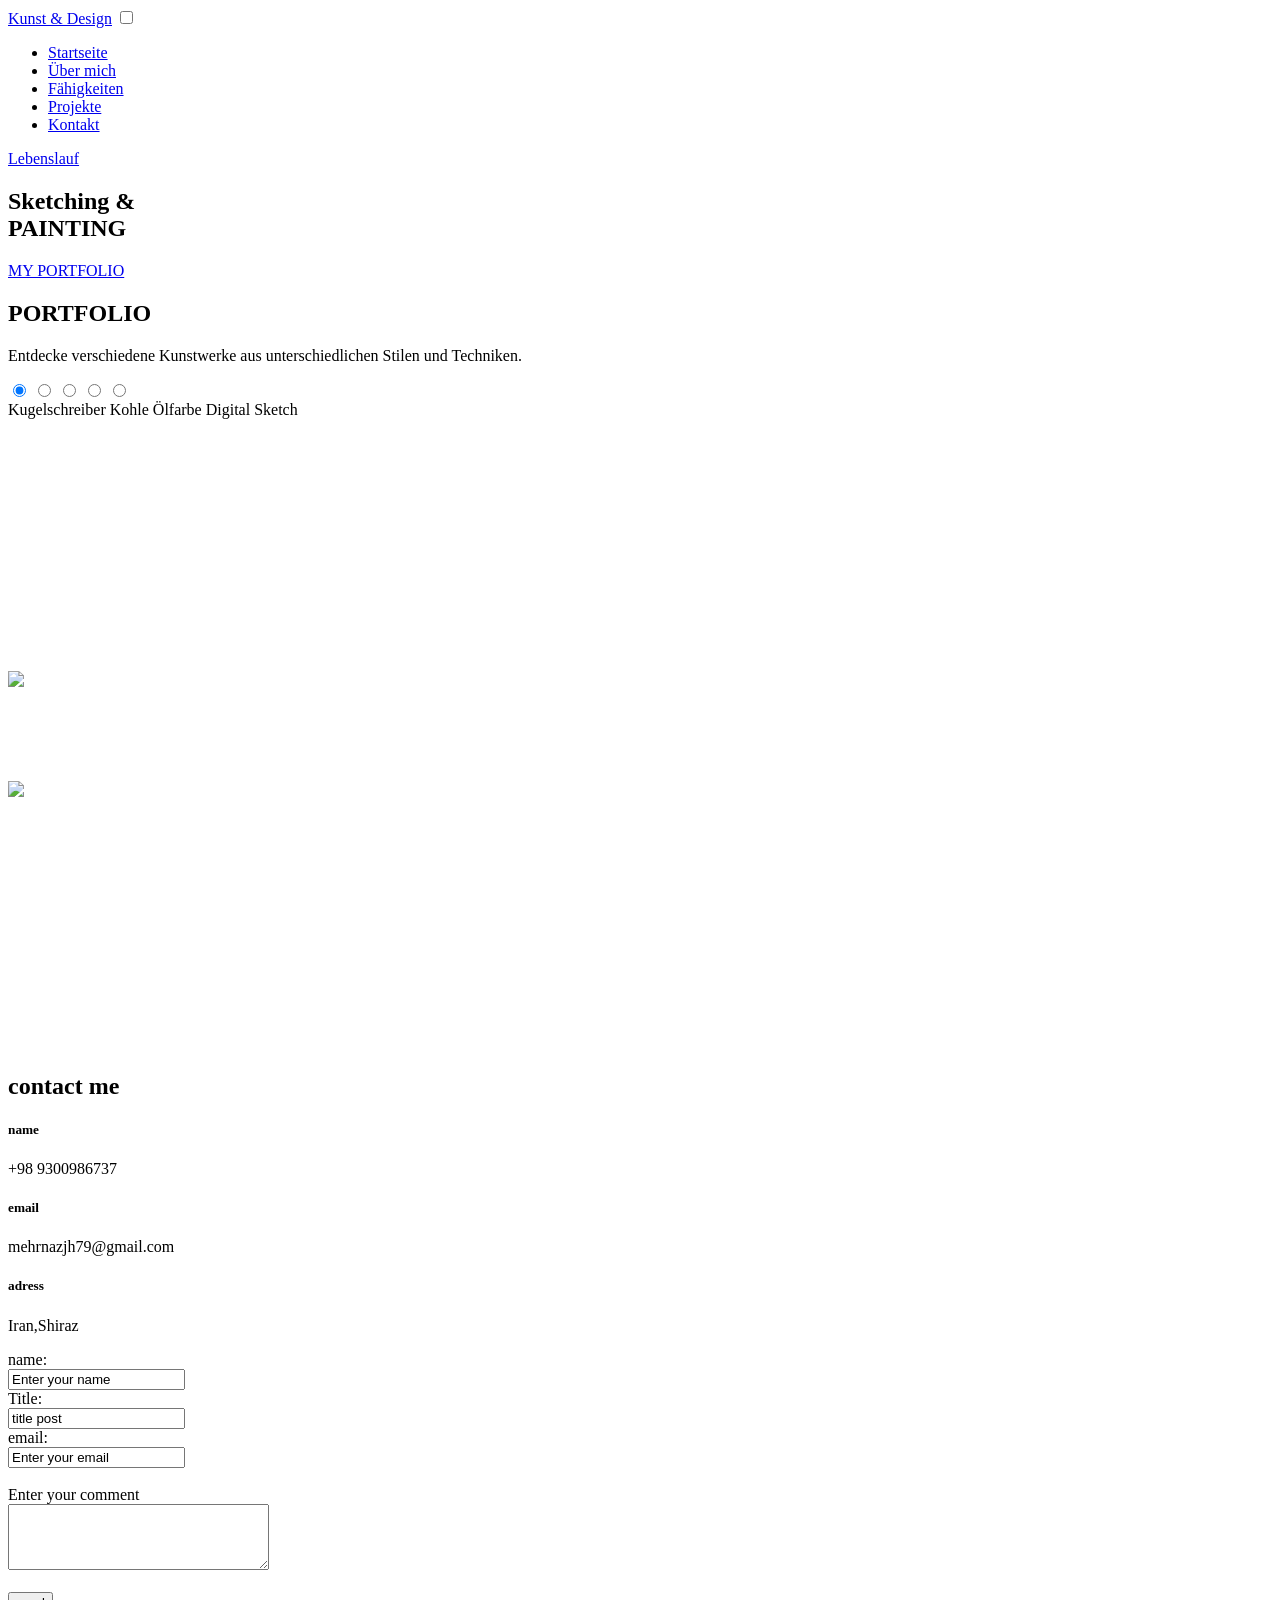
==== design.html @ 7da5c9cf "Add files via upload" ====
<!DOCTYPE html>
<html lang="en">
<head>
    <meta charset="UTF-8">
    <link rel="stylesheet" href="./css/design.css">
    <link rel="stylesheet" href="./css/style.css">
    <meta name="viewport" content="width=device-width, initial-scale=1.0">
    <title>Ul/UX</title>
</head>
<body>
    <header class="header">
        
        <div class="container">
            <nav class="navbar">
               <a href="design.html" class="logo">Kunst & Design</a>
               <input type="checkbox" id="menu-toggle" class="menu-checkbox">
                <label for="menu-toggle" class="menu-label">
                    <span class="bar"></span>
                    <span class="bar"></span>
                    <span class="bar"></span>
                </label>

               <ul class="nav-links" id="navlinks">
<li><a href="index.html#start">Startseite</a></li>
<li><a href="index.html#about">Über mich</a></li>
<li><a href="index.html#skills">Fähigkeiten</a></li>
<li><a href="index.html#projects">Projekte</a></li>
<li><a href="index.html#contact">Kontakt</a></li>
</ul>

                <a href="#Lebenslauf" class="btn">Lebenslauf</a>
            </nav>
        </div>
        
    </header>
<section class="hero-art">
        <div class="container hero-art-content">
            
            <div class="hero-image">
            </div>
            <div class="hero-text">
                <h1>Sketching &<br>PAINTING</h1>
                <a href="#portfolio-section" class="btn-portfolio">MY PORTFOLIO</a>
            </div>
        </div>
    </section>
<!-- دکمه -->

       <div class="art-portfolio" id="portfolio-section"">
        <div class="portfolio-header">
    <h2>PORTFOLIO</h2>
    <p>Entdecke verschiedene Kunstwerke aus unterschiedlichen Stilen und Techniken.</p>
  </div>
  <!-- فیلترها -->
  <input type="radio" name="art-filter" id="filter-ballpoint" checked>
  <input type="radio" name="art-filter" id="filter-kohle">
  <input type="radio" name="art-filter" id="filter-oil">
  <input type="radio" name="art-filter" id="filter-digital">
  <input type="radio" name="art-filter" id="filter-sketch">

  <div class="filter-btns">
    <label for="filter-ballpoint">Kugelschreiber</label>
    <label for="filter-kohle">Kohle</label>
    <label for="filter-oil">Ölfarbe</label>
    <label for="filter-digital">Digital</label>
    <label for="filter-sketch">Sketch</label>
  </div>

  <!-- گالری -->
  <div class="gallery-grid">
 
    <!-- خودکار - 6 عکس -->
    <div class="art-item ballpoint"><img src="./css/img2/wet.JPG" alt=""></div>
    <div class="art-item ballpoint"><img src="./css/img2/eye.jpg" alt=""></div>
    <div class="art-item ballpoint"><img src="./css/img2/cat.JPG" alt=""></div>
    <div class="art-item ballpoint"><img src="./css/img2/oldwoman.jpg" alt=""></div>
    <div class="art-item ballpoint"><img src="./css/img2/flower.jpg" alt=""></div>
    <div class="art-item ballpoint"><img src="./css/img2/boy.JPG" alt=""></div>

    <!-- سیاه قلم - 6 عکس -->
    <div class="art-item kohle"><img src="./css/img2/arad.jpg" alt=""></div>
    <div class="art-item kohle"><img src="./css/img2/KOLI.jpg" alt=""></div>
    <div class="art-item kohle"><img src="./css/img2/JIN.jpg" alt=""></div>
    <div class="art-item kohle"><img src="./css/img2/SHAHRAD.JPG" alt=""></div>
    <div class="art-item kohle"><img src="img/art11.jpg" alt=""></div>
    <div class="art-item kohle"><img src="img/art12.jpg" alt=""></div>

    <!-- رنگ روغن - 6 عکس -->
    <div class="art-item oil"><img src="./css/img2/hors.jpg" alt=""></div>
    <div class="art-item oil"><img src="./css/img2/fall.jpg" alt=""></div>
    <div class="art-item oil"><img src="./css/img2/tabo.JPG"></div>
    <div class="art-item oil"><img src="./css/img2/1719063646986.jpg" alt=""></div>
    <div class="art-item oil"><img src="./css/img2/IMG_20251206_053226.jpg" alt=""></div>
    <div class="art-item oil"><img src="./css/img2/IMG_20260306_171655.jpg" alt=""></div>
    <div class="art-item oil"><img src="./css/img2/monkey.jpg" alt=""></div>
    <div class="art-item oil"><img src="./css/img2/IMG_6278.JPG" alt=""></div>
    <div class="art-item oil"><img src="./css/img2/takmil.jpg"></div>

    <!-- دیجیتال - 7 عکس -->
    <div class="art-item digital"><img src="img/art19.jpg" alt=""></div>
    <div class="art-item digital"><img src="img/art20.jpg" alt=""></div>
    <div class="art-item digital"><img src="img/art21.jpg" alt=""></div>
    <div class="art-item digital"><img src="img/art22.jpg" alt=""></div>
    <div class="art-item digital"><img src="img/art23.jpg" alt=""></div>
    <div class="art-item digital"><img src="img/art24.jpg" alt=""></div>
    <div class="art-item digital"><img src="img/art25.jpg" alt=""></div>

    <!-- اسکچ - 5 عکس -->
    <div class="art-item sketch"><img src="./css/img2/S1.JPEG" alt=""></div>
    <div class="art-item sketch"><img src="./css/img2/S2.JPEG" alt=""></div>
    <div class="art-item sketch"><img src="./css/img2/S3.JPEG" alt=""></div>
    <div class="art-item sketch"><img src="./css/img2/S4.jpg" alt=""></div>
    <div class="art-item sketch"><img src="./css/img2/S5.JPEG" alt=""></div>
    <div class="art-item sketch"><img src="./css/img2/S6.JPEG" alt=""></div>
    <div class="art-item sketch"><img src="./css/img2/S7.JPEG" alt=""></div>

  </div>
</div>


    <footer class="contact" id="contact">
        <div class="container">
            <h2 class="titls">contact<span class="highlight"> me</span></h2>
        <div class="footer-melden">

          <div class="info">
            <div class="footer">
               <h5 class="name"><span class="highlight">name</span></h5>
               <p class="number">+98 9300986737 </p>
            </div>

            <div class="footer">
               <h5 class="name"><span class="highlight">email</span></h5>
               <p class="number">mehrnazjh79@gmail.com </p>
            </div>

            <div class="footer">
                <h5 class="name"><span class="highlight">adress</span></h5>
                <p class="number">Iran,Shiraz </p>
            </div>
        </div>

        <div class="footer-form">
            <label for="name">name:</label><br>
            <input class="stat-item" type="text" name="name" value="Enter your name">
            <br>

            <label for="title">Title:</label><br>
            <input class="stat-item" type="text" name="title" value="title post"><br>

            <label for="email">email:</label><br>
            <input class="stat-item" class="stat-item" type="text" name="email" value="Enter your email">
            <br><br>
            
            <label for="text">Enter your comment</label><br>
            <textarea name="BLOG" id="" cols="30" rows="4"></textarea><br><br>
            <button type="submit" value="send" class='send btn'>send</button>
        
        </div>
      </div>
        
    </footer>

</body>
</html>
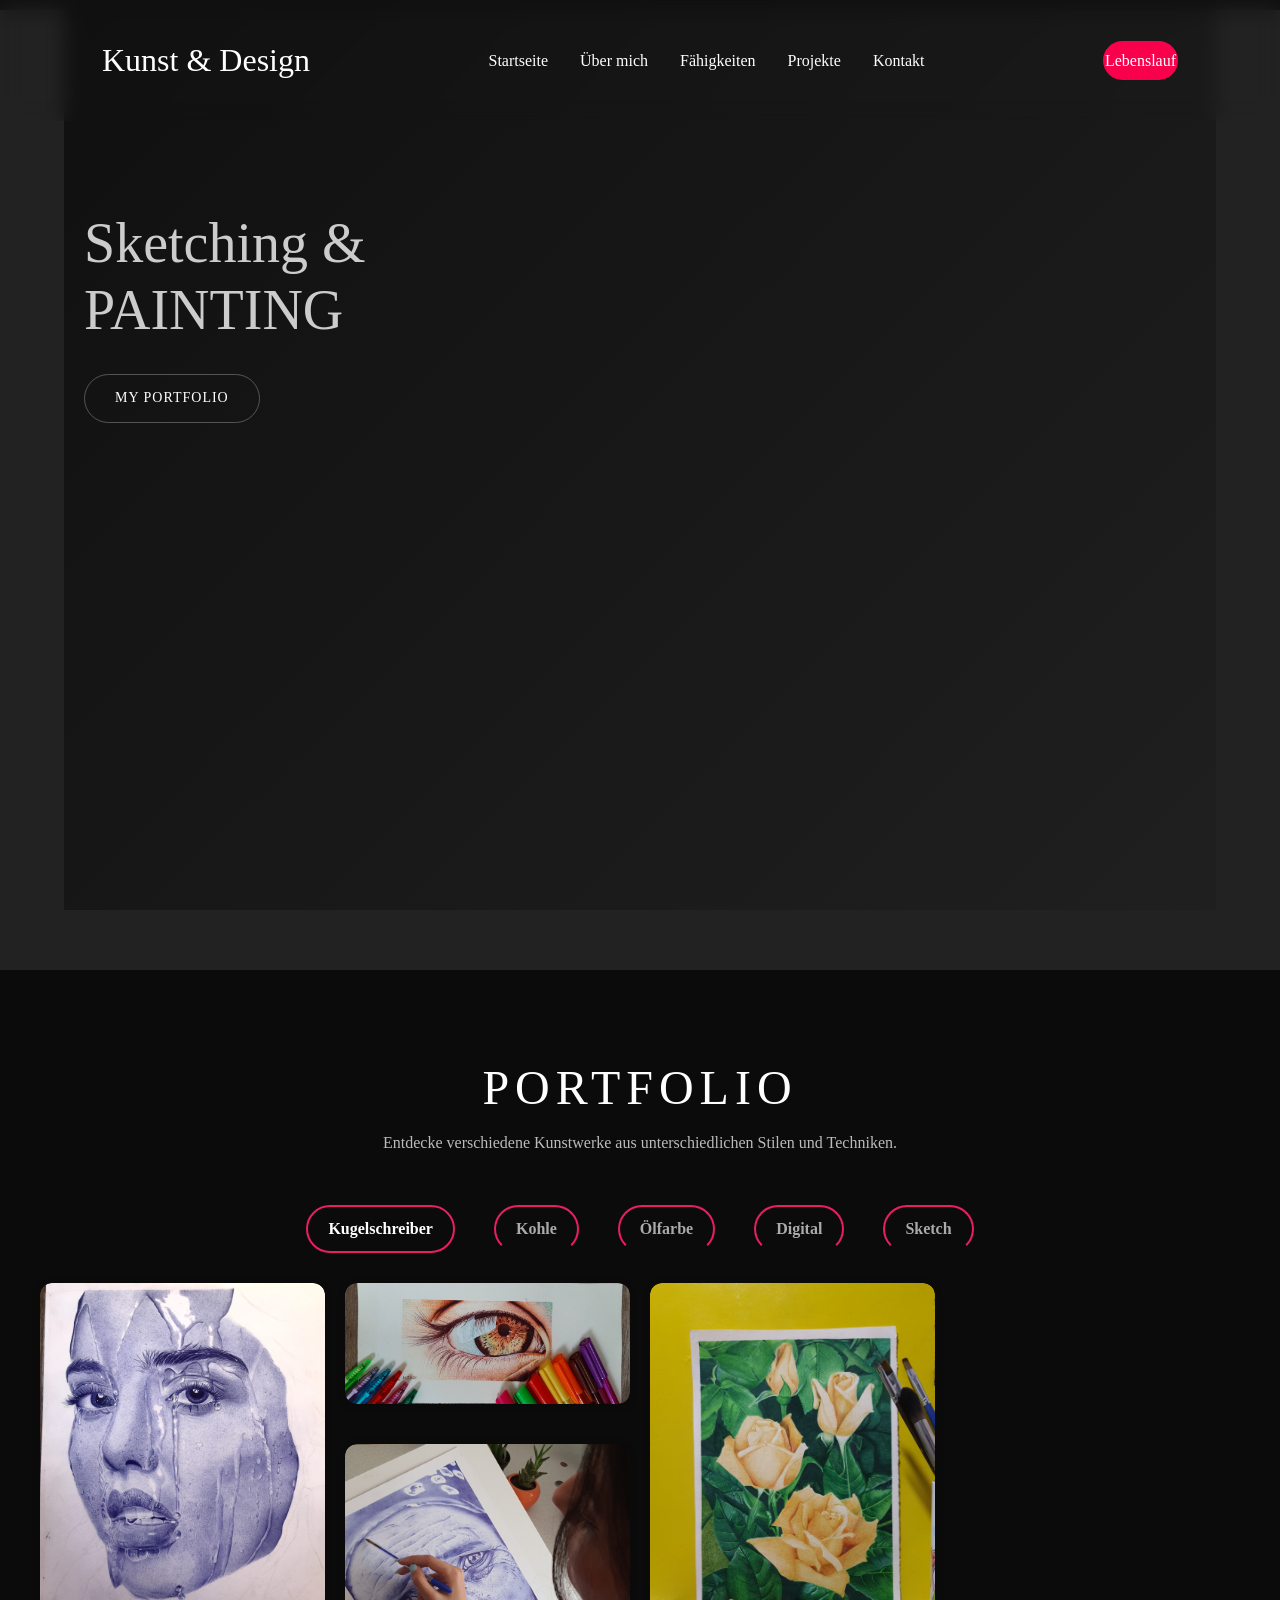
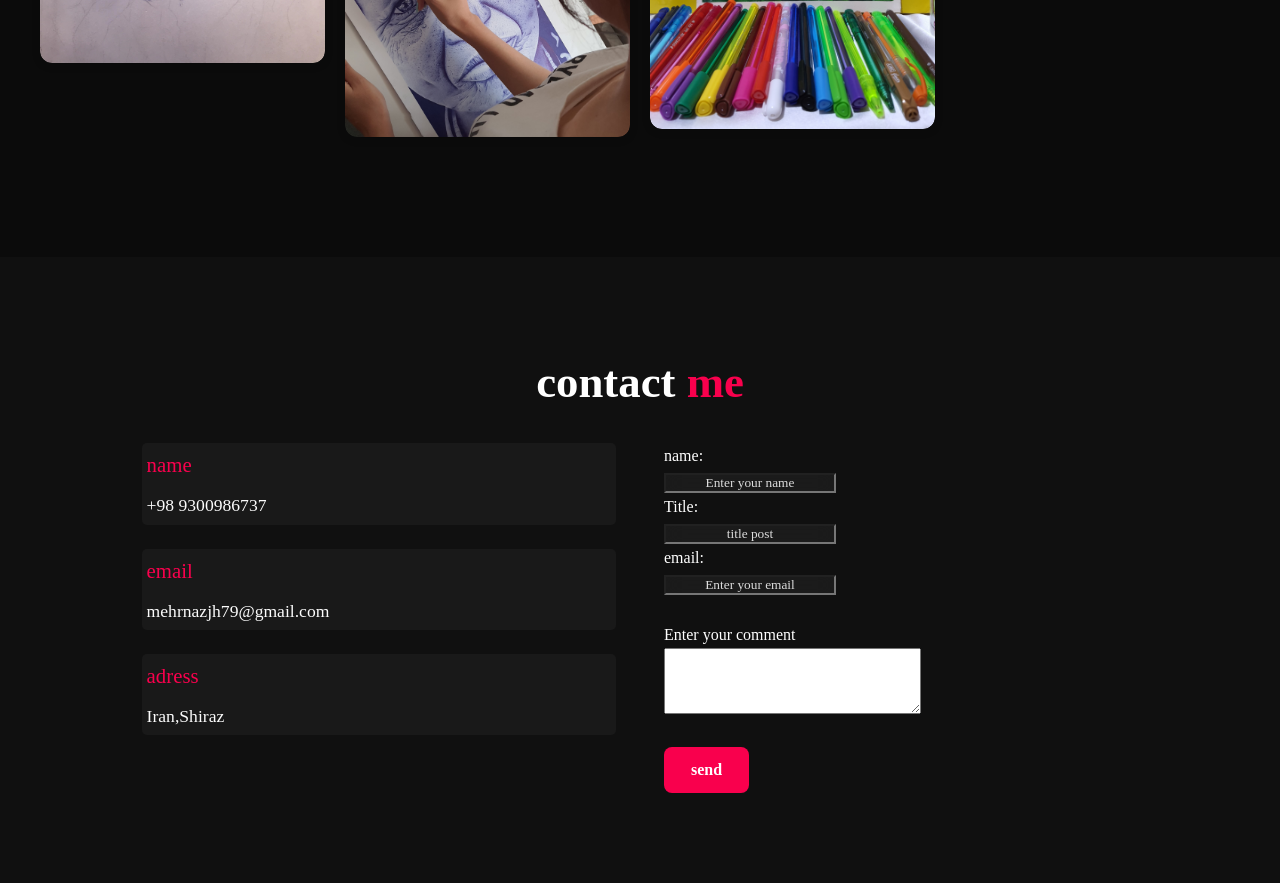
==== commit 7f5a6025: "Add files via upload" ====
--- a/design.html
+++ b/design.html
@@ -70,31 +70,31 @@
   <div class="gallery-grid">
  
     <!-- خودکار - 6 عکس -->
-    <div class="art-item ballpoint"><img src="./css/img2/wet.JPG" alt=""></div>
-    <div class="art-item ballpoint"><img src="./css/img2/eye.jpg" alt=""></div>
-    <div class="art-item ballpoint"><img src="./css/img2/cat.JPG" alt=""></div>
-    <div class="art-item ballpoint"><img src="./css/img2/oldwoman.jpg" alt=""></div>
-    <div class="art-item ballpoint"><img src="./css/img2/flower.jpg" alt=""></div>
-    <div class="art-item ballpoint"><img src="./css/img2/boy.JPG" alt=""></div>
+    <div class="art-item ballpoint"><img src="./img2/wet.JPG" alt=""></div>
+    <div class="art-item ballpoint"><img src="./img2/eye.jpg" alt=""></div>
+    <div class="art-item ballpoint"><img src="./img2/cat.JPG" alt=""></div>
+    <div class="art-item ballpoint"><img src="./img2/oldwoman.jpg" alt=""></div>
+    <div class="art-item ballpoint"><img src="./img2/flower.jpg" alt=""></div>
+    <div class="art-item ballpoint"><img src="./img2/boy.JPG" alt=""></div>
 
     <!-- سیاه قلم - 6 عکس -->
-    <div class="art-item kohle"><img src="./css/img2/arad.jpg" alt=""></div>
-    <div class="art-item kohle"><img src="./css/img2/KOLI.jpg" alt=""></div>
-    <div class="art-item kohle"><img src="./css/img2/JIN.jpg" alt=""></div>
-    <div class="art-item kohle"><img src="./css/img2/SHAHRAD.JPG" alt=""></div>
-    <div class="art-item kohle"><img src="img/art11.jpg" alt=""></div>
-    <div class="art-item kohle"><img src="img/art12.jpg" alt=""></div>
+    <div class="art-item kohle"><img src="./img2/arad.jpg" alt=""></div>
+    <div class="art-item kohle"><img src="./img2/KOLI.jpg" alt=""></div>
+    <div class="art-item kohle"><img src="./img2/JIN.jpg" alt=""></div>
+    <div class="art-item kohle"><img src="./img2/SHAHRAD.JPG" alt=""></div>
+    <!-- <div class="art-item kohle"><img src="img/art11.jpg" alt=""></div> -->
+    <!-- <div class="art-item kohle"><img src="img/art12.jpg" alt=""></div> -->
 
     <!-- رنگ روغن - 6 عکس -->
-    <div class="art-item oil"><img src="./css/img2/hors.jpg" alt=""></div>
-    <div class="art-item oil"><img src="./css/img2/fall.jpg" alt=""></div>
-    <div class="art-item oil"><img src="./css/img2/tabo.JPG"></div>
-    <div class="art-item oil"><img src="./css/img2/1719063646986.jpg" alt=""></div>
-    <div class="art-item oil"><img src="./css/img2/IMG_20251206_053226.jpg" alt=""></div>
-    <div class="art-item oil"><img src="./css/img2/IMG_20260306_171655.jpg" alt=""></div>
-    <div class="art-item oil"><img src="./css/img2/monkey.jpg" alt=""></div>
-    <div class="art-item oil"><img src="./css/img2/IMG_6278.JPG" alt=""></div>
-    <div class="art-item oil"><img src="./css/img2/takmil.jpg"></div>
+    <div class="art-item oil"><img src="./img2/hors.jpg" alt=""></div>
+    <div class="art-item oil"><img src="./img2/fall.jpg" alt=""></div>
+    <div class="art-item oil"><img src="./img2/tabo.JPG"></div>
+    <div class="art-item oil"><img src="./img2/1719063646986.jpg" alt=""></div>
+    <div class="art-item oil"><img src="./img2/IMG_20251206_053226.jpg" alt=""></div>
+    <div class="art-item oil"><img src="./img2/IMG_20260306_171655.jpg" alt=""></div>
+    <div class="art-item oil"><img src="./img2/monkey.jpg" alt=""></div>
+    <div class="art-item oil"><img src="./img2/IMG_6278.JPG" alt=""></div>
+    <div class="art-item oil"><img src="./img2/takmil.jpg"></div>
 
     <!-- دیجیتال - 7 عکس -->
     <div class="art-item digital"><img src="img/art19.jpg" alt=""></div>
@@ -106,13 +106,13 @@
     <div class="art-item digital"><img src="img/art25.jpg" alt=""></div>
 
     <!-- اسکچ - 5 عکس -->
-    <div class="art-item sketch"><img src="./css/img2/S1.JPEG" alt=""></div>
-    <div class="art-item sketch"><img src="./css/img2/S2.JPEG" alt=""></div>
-    <div class="art-item sketch"><img src="./css/img2/S3.JPEG" alt=""></div>
-    <div class="art-item sketch"><img src="./css/img2/S4.jpg" alt=""></div>
-    <div class="art-item sketch"><img src="./css/img2/S5.JPEG" alt=""></div>
-    <div class="art-item sketch"><img src="./css/img2/S6.JPEG" alt=""></div>
-    <div class="art-item sketch"><img src="./css/img2/S7.JPEG" alt=""></div>
+    <div class="art-item sketch"><img src="./img2/S1.JPEG" alt=""></div>
+    <div class="art-item sketch"><img src="./img2/S2.JPEG" alt=""></div>
+    <div class="art-item sketch"><img src="./img2/S3.JPEG" alt=""></div>
+    <div class="art-item sketch"><img src="./img2/S4.jpg" alt=""></div>
+    <div class="art-item sketch"><img src="./img2/S5.JPEG" alt=""></div>
+    <div class="art-item sketch"><img src="./img2/S6.JPEG" alt=""></div>
+    <div class="art-item sketch"><img src="./img2/S7.JPEG" alt=""></div>
 
   </div>
 </div>
--- a/css/design.css
+++ b/css/design.css
@@ -0,0 +1,251 @@
+/* .coming-soon {
+    text-align: center;
+    padding: 200px 20px;
+    margin-bottom: -200px;
+    
+}
+
+.coming-soon h1 {
+    font-size: 2.4rem;
+    margin-bottom: 20px;
+}
+
+.coming-soon p {
+    font-size: 1.2rem;
+    color: #555;
+    
+} */
+
+
+/* تنظیمات بخش زیر منو */
+.hero-art {
+    padding-bottom: 50px;
+    width: 100%;
+    background-color: #222; /* رنگ پس زمینه کمی روشن‌تر از سیاه خالص برای تمایز */
+}
+
+/* فلکس باکس برای قرار دادن عکس و متن کنار هم */
+.hero-art-content {
+    min-height: 100vh;
+    position: relative;
+    overflow: hidden;
+    background: linear-gradient(
+        135deg,
+        rgba(16 16 16 / 100%) 0%,
+        rgb(25 25 25 / 30%) 100%,
+        rgb(16 16 16 / 0%) 0%
+
+      ),
+      url(./img/rihana.jpg);
+    background-size: cover;
+    /* background-position: center; */
+    background-attachment: scroll;
+    padding: 160px 0px 50px ;
+    
+
+    
+    
+}
+
+.hero-image {
+    padding: 100PX;
+    /* flex: 1; */
+    
+}
+
+.hero-image img {
+    width: 100%;
+    height: auto;
+    display: block;
+    border-radius: 15px; 
+    box-shadow: none !important; 
+    border: none !important;
+    
+}
+
+.hero-text {
+    flex: 1;
+    min-width: 300px;
+    z-index:1000;
+}
+
+.hero-text h3 {
+    font-size: 14px;
+    color: #888;
+    letter-spacing: 2px;
+    margin-bottom: 10px;
+}
+
+.hero-text h1 {
+    font-size: 3.5rem;
+    font-weight: 300; /* وزن فونت سبک مشابه عکس */
+    color: #ccc;
+    line-height: 1.2;
+    margin-bottom: 30px;
+}
+
+/* استایل دکمه */
+.btn-portfolio {
+    display: inline-block;
+    padding: 12px 30px;
+    border: 1px solid #555;
+    border-radius: 30px;
+    color: #fff;
+    text-decoration: none;
+    font-size: 14px;
+    letter-spacing: 1px;
+    transition: var(--transition, 0.3s ease);
+}
+
+.btn-portfolio:hover {
+    background-color: var(--main-color, #e91e63); /* استفاده از رنگ قرمز/صورتی سایت شما */
+    border-color: var(--main-color, #e91e63);
+}
+/* مخفی کردن تیک‌های رادیویی */
+.art-portfolio input[type="radio"] {
+    display: none;
+}
+
+/* استایل دکمه‌ها */
+.filter-btns {
+    display: flex;
+    justify-content: center;
+    gap: 15px;
+    margin-bottom: 30px;
+    flex-wrap: wrap;
+}
+
+.filter-btns label {
+    padding: 8px 20px;
+    background-color: transparent;
+    color: #fff;
+    border: 2px solid #e91e63; /* رنگ صورتی سایت شما */
+    border-radius: 25px;
+    cursor: pointer;
+    transition: all 0.3s ease;
+}
+
+.filter-btns label:hover {
+    background-color: #e91e63;
+}
+
+/* بحش دکمه */
+.art-portfolio input[type="radio"] {
+  display: none;
+}
+
+.art-portfolio {
+  background: #000;
+  color: #fff;
+  text-align: center;
+  padding: 100px 0 80px 0;
+  position: relative;
+  z-index: 2;
+}
+
+/* عنوان */
+.portfolio-header h2 {
+  font-size: 3rem;
+  font-weight: 300;
+  letter-spacing: 6px;
+  margin-bottom: 3px;
+}
+
+.portfolio-header p {
+  font-size: 1rem;
+  color: #bbb;
+  margin-bottom: 50px;
+}
+/* دکمه‌های فیلتر: */
+.filter-btns {
+  text-align: center;
+  margin-bottom: 30px;
+}
+
+.filter-btns label {
+  cursor: pointer;
+  display: inline-block;
+  margin: 0 12px;
+  padding: 9px 20px;
+  font-weight: 600;
+  color: #aaa;
+  border-bottom: 2px solid transparent;
+  transition: color 0.3s, border-color 0.3s;
+}
+
+.filter-btns label:hover {
+  color: #e91e63;
+}
+
+#filter-ballpoint:checked ~ .filter-btns label[for="filter-ballpoint"],
+#filter-kohle:checked ~ .filter-btns label[for="filter-kohle"],
+#filter-oil:checked ~ .filter-btns label[for="filter-oil"],
+#filter-digital:checked ~ .filter-btns label[for="filter-digital"],
+#filter-sketch:checked ~ .filter-btns label[for="filter-sketch"] {
+  color: #fff;
+  border-bottom: 2px solid #e91e63;
+}
+
+/* گالری masonry style: */
+.gallery-grid {
+  column-count: 4;
+  column-gap: 20px;
+  padding: 0 40px 40px 40px;
+}
+
+.art-item {
+  break-inside: avoid;
+  margin-bottom: 20px;
+  border-radius: 12px;
+  overflow: hidden;
+  box-shadow: 0 2px 8px rgb(0 0 0 / 0.15);
+  transition: transform 0.3s ease;
+}
+
+.art-item img {
+  width: 100%;
+  display: block;
+  border-radius: 12px;
+  transition: transform 0.3s ease;
+}
+
+.art-item:hover {
+  transform: scale(1.05);
+}
+
+.art-portfolio{
+position: relative;
+background: #0b0b0b;
+z-index: 2;
+padding-top: 80px;
+}
+
+/* فیلتر کردن عکس‌ها */
+#filter-ballpoint:checked ~ .gallery-grid .art-item:not(.ballpoint),
+#filter-kohle:checked ~ .gallery-grid .art-item:not(.kohle),
+#filter-oil:checked ~ .gallery-grid .art-item:not(.oil),
+#filter-digital:checked ~ .gallery-grid .art-item:not(.digital),
+#filter-sketch:checked ~ .gallery-grid .art-item:not(.sketch) {
+  display: none;
+}
+
+/* ریسپانسیو */
+@media (max-width:1200px) {
+  .gallery-grid {
+    column-count: 3;
+  }
+}
+
+@media (max-width:768px) {
+  .gallery-grid {
+    column-count: 2;
+    padding: 0 20px 20px 20px;
+  }
+}
+
+@media (max-width:480px) {
+  .gallery-grid {
+    column-count: 1;
+    padding: 0 10px 10px 10px;
+  }
+}
--- a/css/style.css
+++ b/css/style.css
@@ -0,0 +1,690 @@
+*{
+    margin: 0;
+    padding: 0;
+    box-sizing: border-box;
+    font-family: Cambria, Cochin, Georgia, Times, 'Times New Roman', serif;
+}
+html{
+    scroll-behavior: smooth;
+}
+body{
+    background-color: var(--dark-color);
+    color: var(--light-color);
+     line-height: 1.6;
+    /* overflow: hidden; */
+}
+h1{
+    font-size: 3.5rem;
+    font-weight: 800;
+    line-height: 1.2;
+}
+h2{
+    font-size: 2.8rem;
+    font-weight: 700;
+    margin-bottom: 1.5rem;
+}
+h3{
+     font-size: 2rem;
+    font-weight: 600;
+    margin-bottom: 1rem;
+}
+h4{
+    font-size: 1.5rem;
+    font-weight: 500;
+}
+h5{
+    font-size: 1.3rem;
+    font-weight: 500;
+}
+p{
+    font-size: 1.1rem;
+    margin-bottom: 1.5rem;
+    color: var(--gray-color);
+}
+:root {
+    --primary-color:#f9004d;
+    --primary-light:rgba(249, 0 ,77 ,0.1);
+    --secodary-color:#191919;
+    --dark-color:#101010;
+    --light-color:#ffff;
+    --gray-color:#fcfcfc;
+    --rtanition:all 0.3s ease;
+    --box-shadow:0 10px 30px rgba(0,0,0,0.1);
+    --birder-radius:12px;
+
+}
+.container{
+    width:90%;
+    max-width: 1200px;
+    margin: 10px auto;
+    padding: 0 20px;
+
+}
+header{
+    position: fixed;
+    top: 0;
+    right: 0;
+    width: 100%;
+    z-index: 1000;
+    backdrop-filter: blur(10px);
+    padding: 20px;
+    transition:var(--rtanition) ;
+    display: flex;
+
+}
+header.scrolled{
+    padding: 15px;
+    box-shadow: 0 5px 20px rgba(0,0,0,0.1);
+}
+.navbar{
+    display: flex; 
+    justify-content: space-between;
+    align-items: center;
+}
+.logo{
+    font-size: 2rem;
+    font-weight: 800;
+    color: var(--light-color);
+    text-decoration: none;
+
+}
+.logo:hover{
+    color: var(--primary-color);
+}
+  
+.nav-links{
+    display: flex;
+    gap: 2rem;
+    list-style-type: none;
+    gap: 2rem;
+   /* margin-right: 300px; */
+    /* padding-top: 20px; */
+}
+@media screen and (max-width: 768px) {
+     .nav-links {
+        position: absolute;
+        top: 100%;
+        left: -100%;
+        flex-direction: column;
+        width: 100%;
+        text-align: center;
+        padding: 30px 0;
+        transition: 0.4s ease-in-out;
+        background: rgba(30, 30, 30, 0.7);
+        backdrop-filter: blur(10px); 
+        -webkit-backdrop-filter: blur(10px);
+
+     }
+    .menu-checkbox:checked ~ .nav-links {
+        left: 0;
+    }
+}
+.nav-links  a:hover{
+    color: var(--primary-color);
+} 
+.navbar a {
+    color: var(--light-color);
+    font-weight: 500;
+    transition: var(--rtanition);
+    position: relative;
+    padding: 5px 0px;
+    text-decoration: none;
+}
+
+.nav-links a::after{
+    content: "";
+    position: absolute;
+    bottom: 0;
+    right: 0;
+    width: 0;
+    height: 2px;
+    background-color: var(--primary-color);
+    transition: var(--rtanition);
+    
+}
+.nav-links a:hover::after{
+
+    width: 100%;
+}
+.btn{
+    display: inline-block;
+    background-color: var(--primary-color);
+    color: var(--light-color);
+    padding: 14px 32px;
+    border-radius: 50px;
+    text-decoration: none;
+    font-weight: 600;
+    border: 2px solid transparent;
+    transition: var(--rtanition);
+    cursor: pointer;
+    font-size: 1rem;
+}
+@media screen and (max-width: 768px) {
+     .btn {
+        display: none;
+    }
+}
+.btn:hover {
+    background-color: transparent ;
+    background-color: rgb(148, 153, 137);
+    transform: translateY(-3px);
+    box-shadow: var(--box-shadow);
+    border: 2px solid;
+    transform: translateY(-5px);
+    border-color: var(--primary-color);
+    background: rgba(255,255,255,0.1);
+    border:1px solid var(--primary-color);
+    
+
+}
+.menu-checkbox {
+    display: none;
+}
+.menu-label {
+    display: none;
+    flex-direction: column;
+    cursor: pointer;
+    gap: 5px;
+}
+
+.bar {
+    width: 25px;
+    height: 3px;
+    background-color: var(--light-color); /* یا کلمه white بنویس */
+    transition: all 0.3s ease;
+}
+@media screen and (max-width: 768px) {
+     .menu-label {
+        display: flex;
+    }
+}
+    
+
+/*  /////////////////////////////////سوال */
+.hero{
+    min-height: 100vh;
+    position: relative;
+    overflow: hidden;
+    background: linear-gradient(
+        135deg,
+        rgba(16 16 16 / 100%) 0%,
+        rgb(25 25 25 / 30%) 100%,
+        rgb(16 16 16 / 0%) 0%
+
+      ),
+      url(./img/duck.jpg);
+    background-size: cover;
+    /* background-position: center; */
+    background-attachment: fixed;
+    padding: 160px 0px 50px ;
+    
+}
+.hero-grid{
+    display: grid;
+    grid-template-columns: 1fr 1fr;
+
+}
+@media screen and (max-width: 768px) {
+    
+    .hero-grid {
+        grid-template-columns: 1fr; 
+        text-align: left; 
+    }}
+.hero-content{
+    animation: fadeUp 1s ease;
+    padding-left: 2rem;
+}
+@media screen and (max-width: 768px) {
+     .hero-content {
+        padding-left: 0;
+    }
+    }
+.hero-content h4 {
+    color: var(--gray-color);
+    margin-bottom: 1rem;
+    font-size: 1.3rem;
+    animation: fadeUp 1s ease 0.2s both; 
+
+
+}
+.hero-content h1{
+    margin-bottom: 1rem;
+    animation: fadeUp 1s ease 0.4s both;
+    text-shadow: 0 2px 10px rgb(0 , 0, 0, 0.3);
+}
+@media screen and (max-width: 768px) {
+     .hero-content h1 {
+        font-size: 2.5rem;
+    }
+    .hero-status {
+       gap: 0.5rem; /* فاصله بین باکس‌ها کمتر شود */
+       margin: 2rem 10px; /* کمی فاصله از لبه‌های گوشی داشته باشد */
+    }
+
+    .stat-item {
+       padding: 10px 5px; /* پدینگ داخل باکس‌ها را تنظیم می‌کنیم */
+    }
+    .newsletter-form {
+        max-width: 100%; 
+        padding: 0 10px;
+        display: flex;
+        
+    }
+
+    .newsletter-form input[type='email'] {
+        padding: 15px 20px; 
+        margin-bottom: 10px; 
+        border-radius: 30px;
+        width: 100%;
+    }
+
+    .newsletter-form input[type='submit'] {
+        /* position: static;  */
+        width: 30%; 
+        height: 70%;
+        padding: 15px 20px;
+        border-radius: 30px;
+        margin-left: 10px;
+        
+        
+    }
+      
+    }
+.hero-content h3{
+    margin-bottom: 2.5rem;
+    color: #ddd;
+    animation: fadeUp 1s ease 0.6s both;
+}
+@keyframes fadeUp {
+    from {
+        opacity: 0;
+        transform: translateY(30px);
+    }
+    to {
+        opacity: 1;
+        transform: translateY(0);
+    }
+}
+.highlight{
+    color: var(--primary-color);
+}  
+.typing-effect{
+    position: relative;
+    display: inline-block;
+}
+.typing-effect::after{
+    content: '|';
+    position: absolute;
+    /* left: -5px; */
+    animation: blink 1s infinite;
+}
+@keyframes blink{
+    0%,
+    100% {
+        opacity: 1;
+    }
+    50%{
+        opacity: 0;
+    }
+}
+.hero-status{
+    display: grid;
+    grid-template-columns:repeat(3,1fr) ;
+    gap: 1rem;
+    margin: 2rem 0;
+    animation: fadeUp 1s ease 0.8s both;
+}
+@keyframes fadeUp {
+    from {
+        opacity: 0;
+        transform: translateY(30px);
+    }
+    to {
+        opacity: 1;
+        transform: translateY(0);
+    }
+}
+.stat-item{
+    text-align: center;
+    background: rgba(225,225,225,0.05);
+    /* padding: .5rem .5rem; */
+    backdrop-filter: blur(10px);
+    /* border-radius: var(--birder-radius); */
+    /* border: 1px solid rgba(255,255,255,0.1); */
+    transition: var(--rtanition);
+
+}
+.stat-item:hover{
+    transform: translateY(-5px);
+    border-color: var(--primary-color);
+    background: rgba(255,255,255,0.1);
+    border:1px solid var(--primary-color);
+}
+.newsletter-form{
+    max-width: 500px;
+    position: relative;
+    animation: fadeUp 1s ease 0.6s both;
+    margin-bottom: 2rem;
+    
+}
+@keyframes fadeUp {
+    from {
+        opacity: 0;
+        transform: translateY(30px);
+    }
+    to {
+        opacity: 1;
+        transform: translateY(0);
+    }
+}
+.newsletter-form input[type='email']{
+    width: 100%;
+    padding: 16px 20px 16px 110px;
+    border: 2px solid --primary-color;
+    background: rgba(255,255,255,.01);
+    color: var(--light-color);
+    font-size: 1rem;
+    backdrop-filter: blur(10px);
+    border-radius: 50px;
+    transition: var(--tranition);
+}
+.newsletter-form input[type='email']:focus{
+    outline: none;
+    box-shadow: 0 0 0 3px rgba(249, 0 ,77 ,0.3);
+    background: rgba(225,225,225,0.15);
+}
+
+.newsletter-form input[type='submit']{
+    position: absolute;
+    /* right: 10px; */
+    left: 5px;
+/* margin-right: 380px;   */
+    /* top: 9px; */
+    top: 5px;
+    bottom: 5px;
+    /* padding: 11px 25px;  */
+    padding: 0px 25px; 
+    border: none;
+    border-radius: 50px;
+    background-color: var(--primary-color);
+    color: var(--light-color);
+    font-weight: 600;
+    cursor: pointer;
+    transition: var(--tranition);
+
+}
+
+.newsletter-form input[type='submit']:hover{
+    border-color: #ff1a66;
+    /* transform: scale(1.05); */
+    transform: translateY(-3px);
+    border-color: var(--primary-color);
+    background: rgba(255,255,255,0.1);
+    border:1px solid var(--primary-color);
+}
+/* درباره ما */
+
+.about{
+    padding: 100px 0;
+    background-color: var(--secodary-color);
+}
+.about-content{
+    display: grid;
+    grid-template-columns: 1fr 1fr;
+    gap: 4rem;
+    align-items: center;
+    
+}
+.about-img{
+    border-radius: var(--birder-radius);
+    overflow: hidden;
+    box-shadow: var(--box-shadow);
+    
+}
+.about-img img {
+    width: 100%;
+    height: auto;
+    display: block;
+    transition: var(--rtanition);
+}
+.about-img:hover img{
+    transform: scale(1.1);
+}
+@media screen and (max-width: 768px) {
+    .about-content {
+        grid-template-columns: 1fr; 
+        gap: 2rem; 
+        text-align: center; 
+    }
+
+    
+    .about-img {
+        max-width: 400px;
+        margin: 0 auto;
+    }
+}
+
+/* مهارت */
+.skills {
+    width: 100%; 
+    background-color:blur();
+    margin-top: 100px;
+    margin-bottom: 30px;
+    
+    
+}
+.titls{
+   text-align: center;
+
+}
+.skills-grid{
+    display: grid;
+    gap: 2rem; 
+    padding: 2.5rem;
+    grid-template-columns: repeat(auto-fit , minmax(300px , 1fr));
+}
+.box{
+    gap: 35px;
+    /* background: var(--secodary-color); */
+    padding: 2.5rem;
+    border-radius: var(--birder-radius);
+    border: 1px;
+    transition: var(--rtanition);
+    text-align: center;
+    animation: fadeUp 1s ease;
+    border: 2px solid --primary-color; 
+    background: rgba(255,255,255,.01);
+    color: var(--light-color);
+    font-size: 2rem;
+    backdrop-filter: blur(10px);
+    border-radius: 50px;
+    transition: var(--rtanition);
+
+}
+@keyframes fadeUp {
+    from {
+        opacity: 0;
+        transform: translateY(50px);
+    }
+    to {
+        opacity: 1;
+        transform: translateY(0);
+    }
+}
+.box:hover{
+    border: 5px solid var(--primary-color);
+}
+
+
+.title2-logo{
+    font-size: 3rem;
+    color: #5e5558;
+}
+
+/* نمونه کار */
+/* تنظیمات گرید اصلی (یکی شد) */
+.portfilio-grid {
+    padding-top: 10px; 
+    display: grid;
+    grid-template-columns: 1fr 1fr 1fr;
+    gap: 15px;
+    width: 100%;
+}
+@media screen and (max-width: 768px) {
+    .portfilio-grid {
+        grid-template-columns: 1fr;
+    }
+}
+
+/* مخفی کردن چک باکس و کارت های 4 به بعد در همه حالت ها */
+.load-more-checkbox,
+.hide-always {
+    display: none;
+}
+
+/* مخفی کردن کارت های 2 و 3 فقط در موبایل */
+@media screen and (max-width: 768px) {
+    .hide-mobile-only {
+        display: none;
+    }
+}
+
+/* استایل دکمه Load More */
+.load-more-btn {
+    display: inline-block;
+    background-color: var(--primary-color);
+    color: #fff;
+    padding: 12px 25px;
+    text-align: center;
+    border-radius: 8px;
+    cursor: pointer;
+    /* این دستور باعث میشه دکمه بیفته وسط گرید */
+    grid-column: 1 / -1; 
+    margin: 30px auto;
+    width: max-content;
+    transition: 0.3s ease;
+}
+
+/* وقتی چک باکس تیک خورد، کارت های مخفی ظاهر میشن */
+.load-more-checkbox:checked ~ .hide-always,
+.load-more-checkbox:checked ~ .hide-mobile-only {
+    display: block; 
+    animation: fadeUp 0.5s ease forwards;
+}
+
+/* وقتی چک باکس تیک خورد، دکمه مخفی میشه */
+.load-more-checkbox:checked ~ .load-more-btn {
+    display: none;
+}
+
+/* ------------------------------------- */
+/* استایل های باکس ها (بدون تغییر، فقط اصلاحات جزئی تایپی) */
+.box2 {
+    width: 100%;
+    height: auto;
+    padding: 2.5rem;
+    text-align: center;
+    animation: fadeUp 1s ease;
+    background: rgba(255,255,255,.01);
+    color: var(--light-color);
+    font-size: 2rem;
+    backdrop-filter: blur(10px);
+    /* غلط املایی --rtanition به --transition تغییر کرد */
+    transition: var(--transition); 
+}
+
+.box2 img {
+    width: 100%;
+    height: auto;
+    object-fit: cover;
+}
+
+.github {
+    display: flex;
+    gap: 5px;
+}
+
+.link {
+    width: 50px;
+    text-align: center;
+    justify-content: center;
+    background: rgba(180, 129, 129, 0.05);
+    backdrop-filter: blur(10px);
+    transition: var(--transition);
+}
+
+.link:hover {
+    transform: translateY(-5px);
+    border-color: var(--primary-color);
+    background: var(--secodary-color); /* اگر املای این متغیر در روت شما secodary است، همین بماند */
+    border: 1px solid var(--primary-color);
+}
+
+.text-portfilio a {
+    font-size: 1rem;
+    text-decoration: none;
+    color: var(--primary-color);
+}
+
+.text-portfilio p {
+    text-align: left;
+}
+
+
+
+
+/* فوتر */
+.contact {
+    padding: 5rem 5%;
+    
+
+
+}
+.footer-melden{
+    display: grid;
+    grid-template-columns: 0.5fr 0.5fr;
+    gap: 3rem;
+   
+    
+}
+
+.info{
+    flex-direction: colum;
+    gap: 2rem;
+    
+}
+.footer{
+    background-color: var(--secodary-color);
+    align-items: center;
+    border-radius: 5px;
+    transition: var(--rtanition);
+    
+    
+    
+}
+.footer:hover{
+    transform: translateY(-20px);
+    background-color: var(--dark-color);
+    
+    
+}
+.footer h5{
+    padding: 5px;
+}
+.footer p{
+    padding: 5px;
+}
+.contact .stat-item{
+    color: #ddd;
+}
+.send {
+    display: inline-block;
+    background-color: var(--primary-color);
+    color: #fff;
+    padding: 12px 25px;
+    text-align: center;
+    border-radius: 8px;
+    cursor: pointer;
+    width: max-content;
+    transition: 0.3s ease;
+}
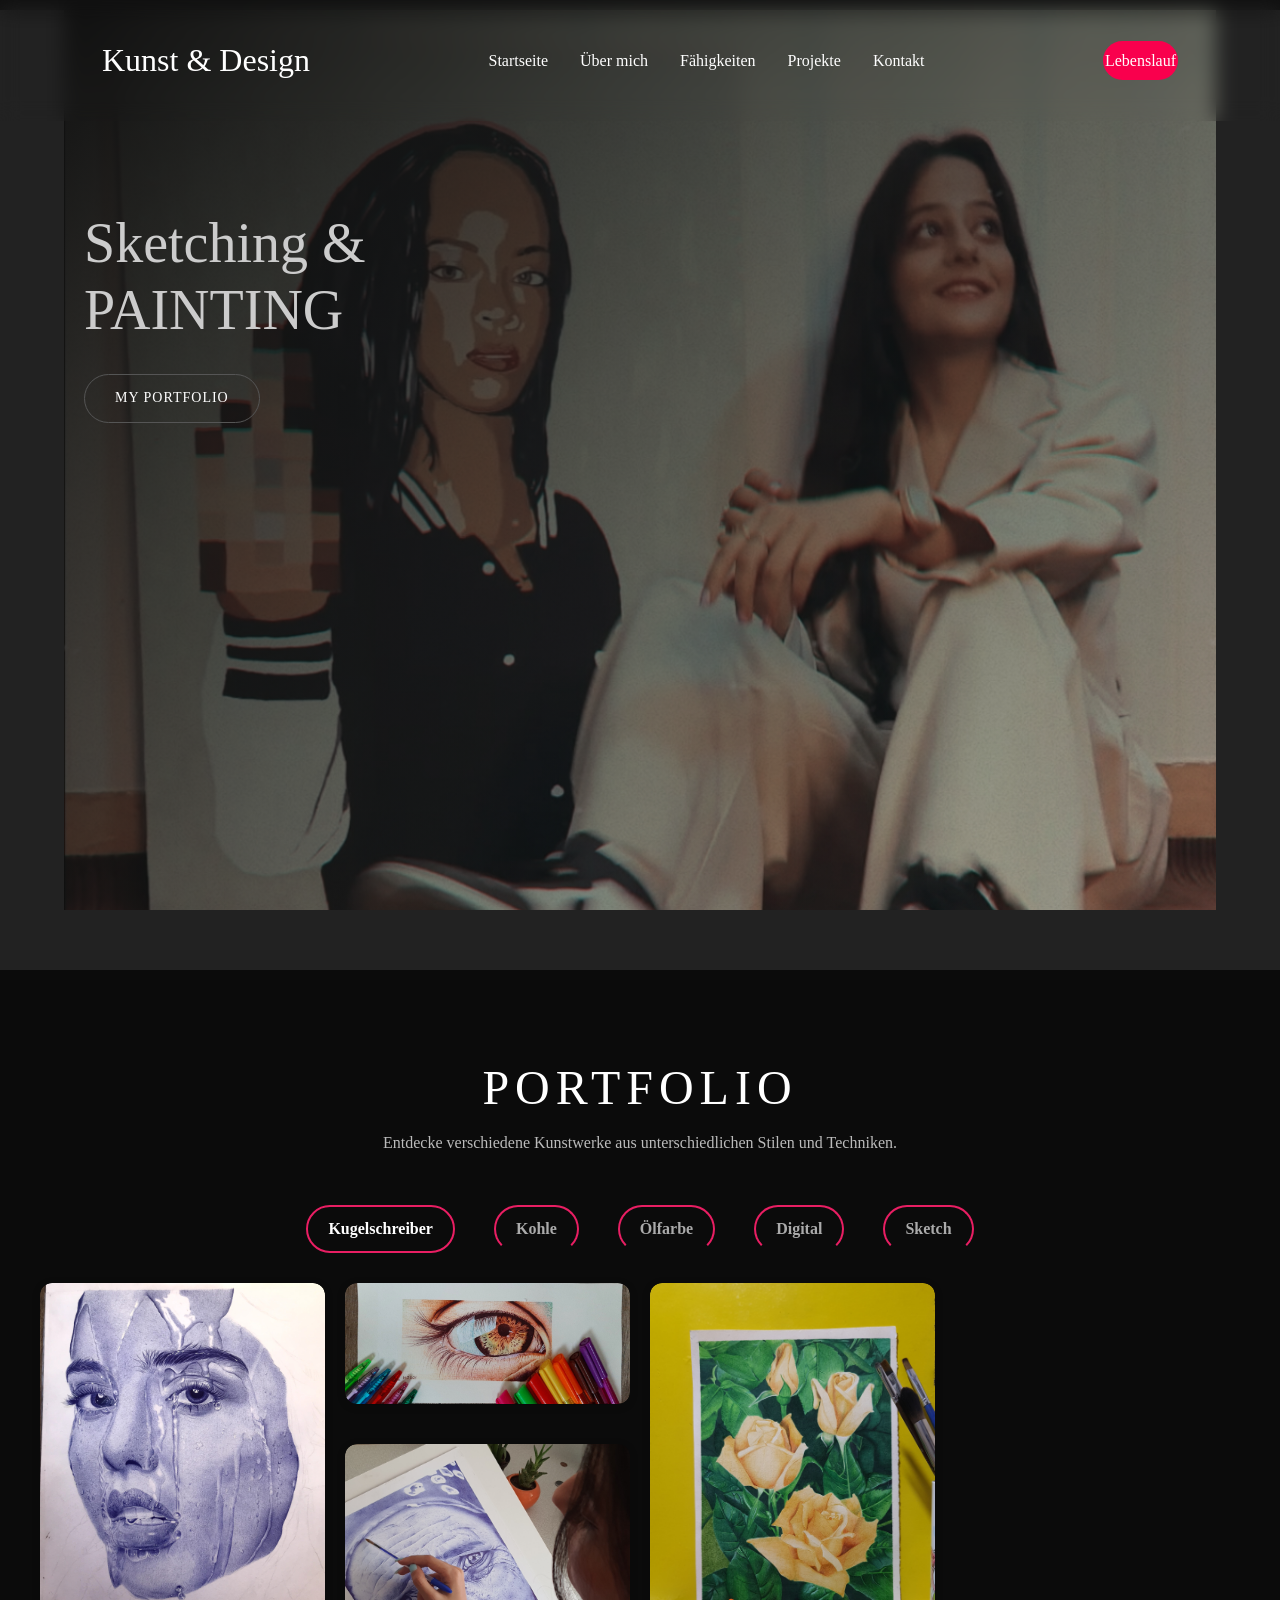
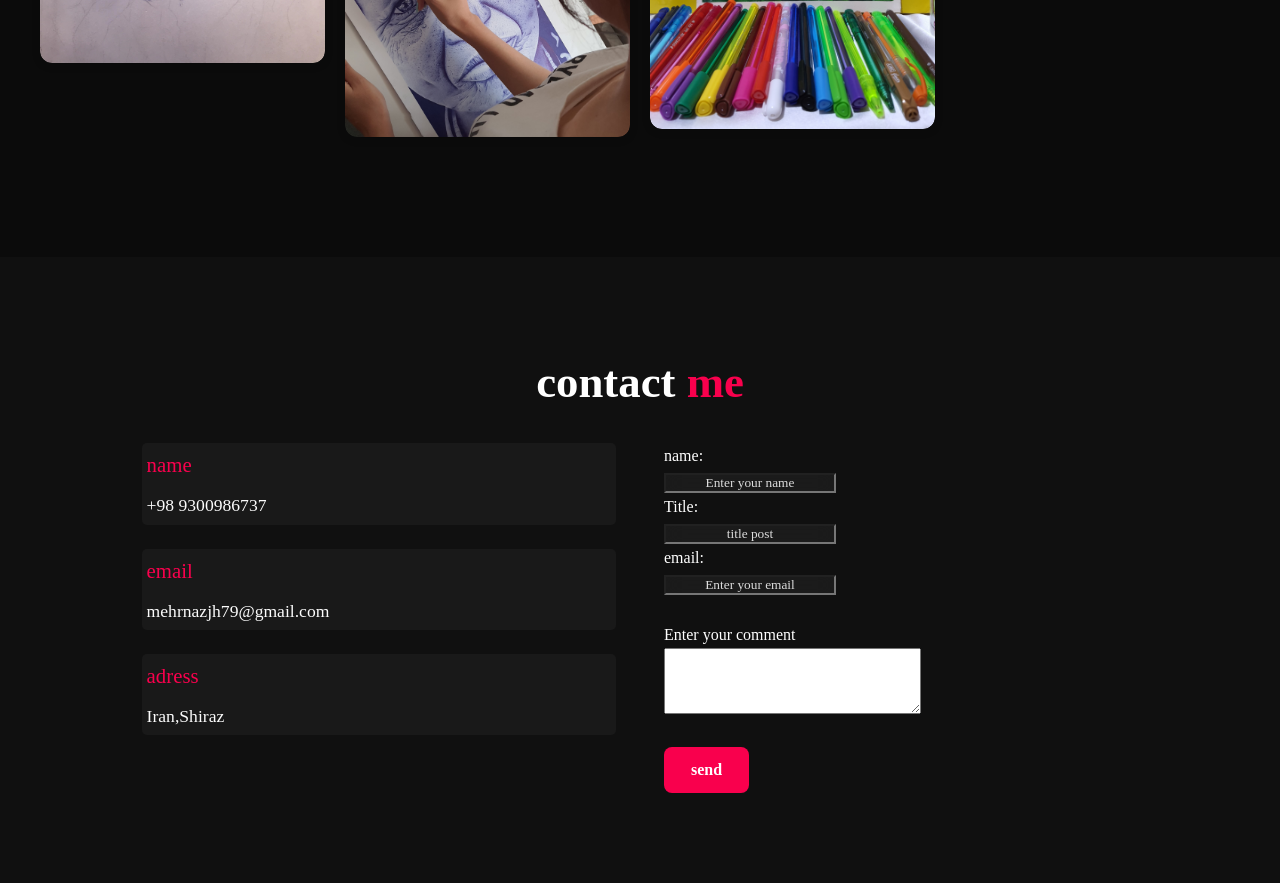
==== commit e7159a74: "Update design.html" ====
--- a/design.html
+++ b/design.html
@@ -113,6 +113,12 @@
     <div class="art-item sketch"><img src="./img2/S5.JPEG" alt=""></div>
     <div class="art-item sketch"><img src="./img2/S6.JPEG" alt=""></div>
     <div class="art-item sketch"><img src="./img2/S7.JPEG" alt=""></div>
+    <div class="art-item sketch"><img src="./Anatomy/IMG_20260505_144941.jpg" alt=""></div>
+    <div class="art-item sketch"><img src="./Anatomy/IMG_20260505_145021.jpg" alt=""></div>
+    <div class="art-item sketch"><img src="./Anatomy/IMG_20260505_145113.jpg" alt=""></div>
+    <div class="art-item sketch"><img src="./Anatomy/IMG_20260505_145151.jpg" alt=""></div>
+    <div class="art-item sketch"><img src="./Anatomy/IMG_2231.jpeg" alt=""></div>
+    <div class="art-item sketch"><img src="./Anatomy/IMG_2232.jpeg" alt=""></div>
 
   </div>
 </div>
@@ -162,4 +168,4 @@
     </footer>
 
 </body>
-</html>+</html>
--- a/css/design.css
+++ b/css/design.css
@@ -21,10 +21,9 @@
 .hero-art {
     padding-bottom: 50px;
     width: 100%;
-    background-color: #222; /* رنگ پس زمینه کمی روشن‌تر از سیاه خالص برای تمایز */
-}
-
-/* فلکس باکس برای قرار دادن عکس و متن کنار هم */
+    background-color: #222; 
+}
+
 .hero-art-content {
     min-height: 100vh;
     position: relative;
@@ -36,7 +35,7 @@
         rgb(16 16 16 / 0%) 0%
 
       ),
-      url(./img/rihana.jpg);
+      url(./img2/rihana.jpg);
     background-size: cover;
     /* background-position: center; */
     background-attachment: scroll;
@@ -98,7 +97,7 @@
 }
 
 .btn-portfolio:hover {
-    background-color: var(--main-color, #e91e63); /* استفاده از رنگ قرمز/صورتی سایت شما */
+    background-color: var(--main-color, #e91e63);/
     border-color: var(--main-color, #e91e63);
 }
 /* مخفی کردن تیک‌های رادیویی */
@@ -119,7 +118,7 @@
     padding: 8px 20px;
     background-color: transparent;
     color: #fff;
-    border: 2px solid #e91e63; /* رنگ صورتی سایت شما */
+    border: 2px solid #e91e63; 
     border-radius: 25px;
     cursor: pointer;
     transition: all 0.3s ease;
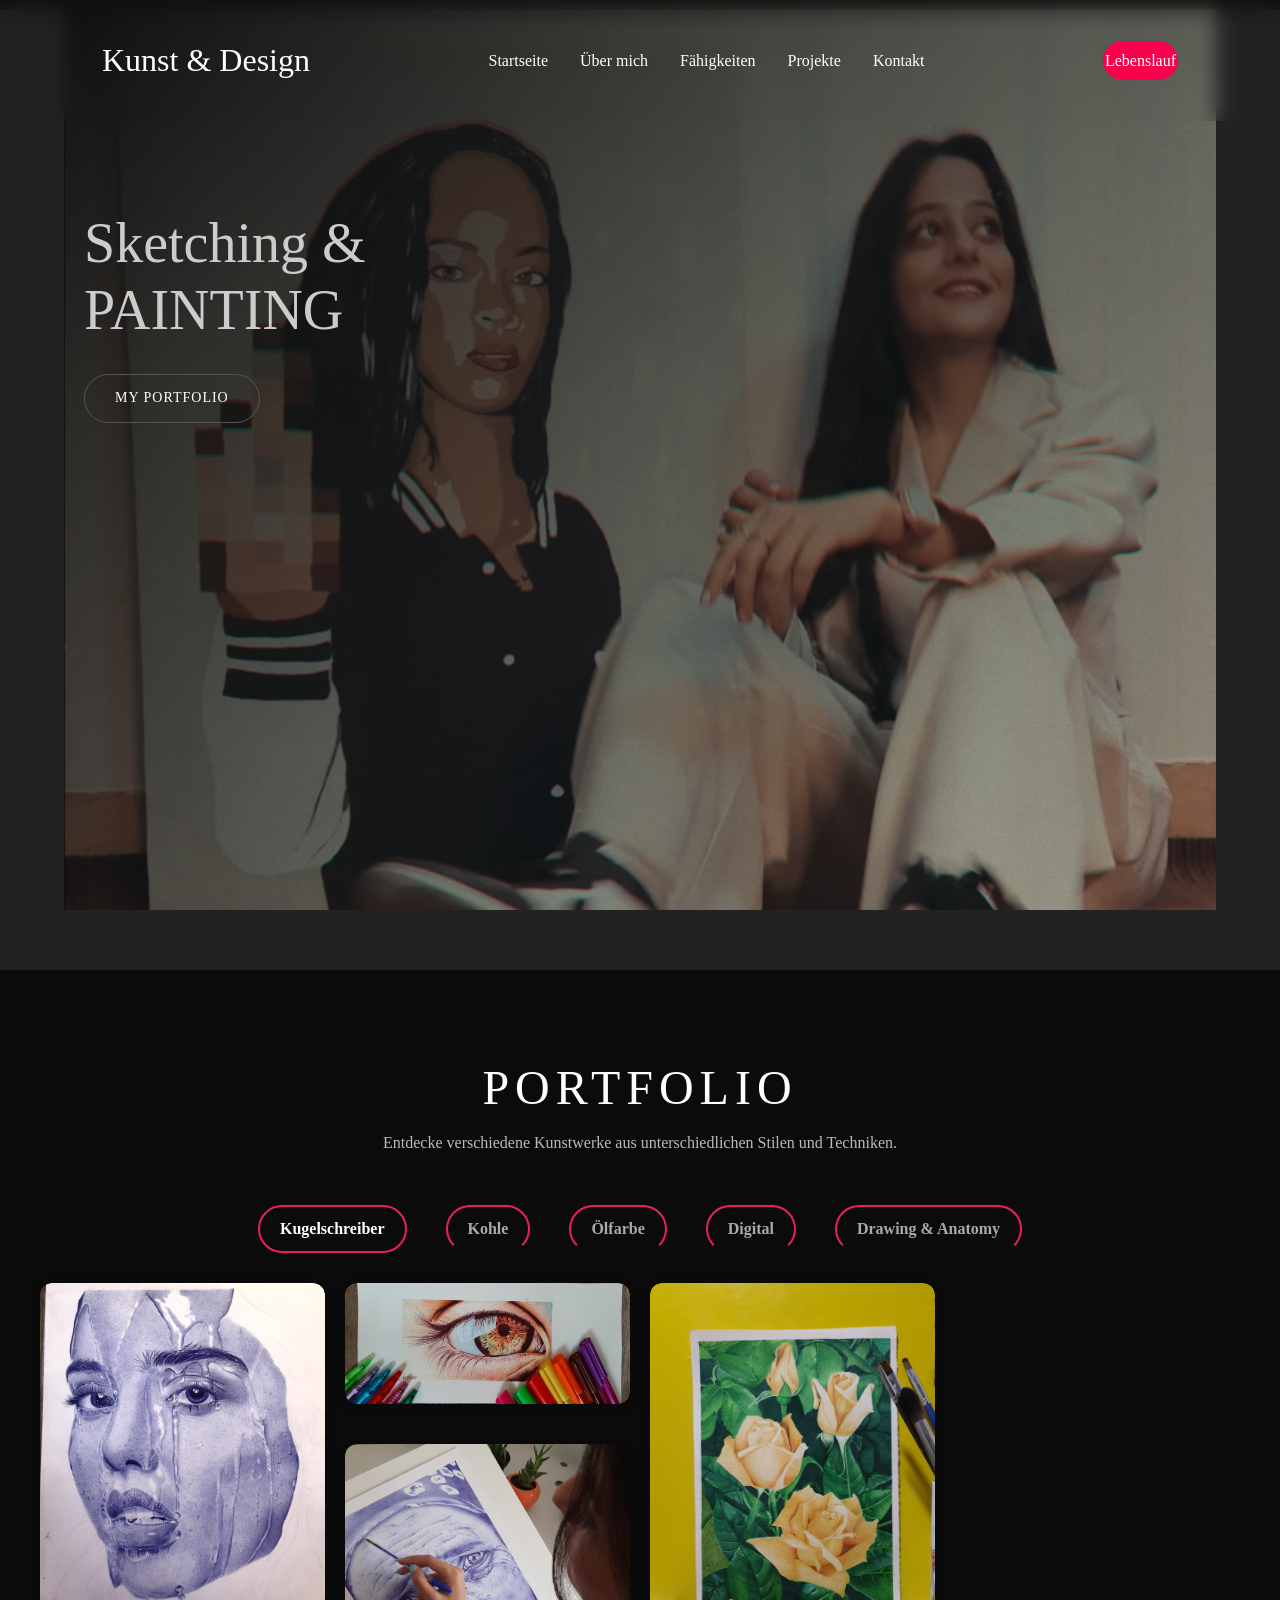
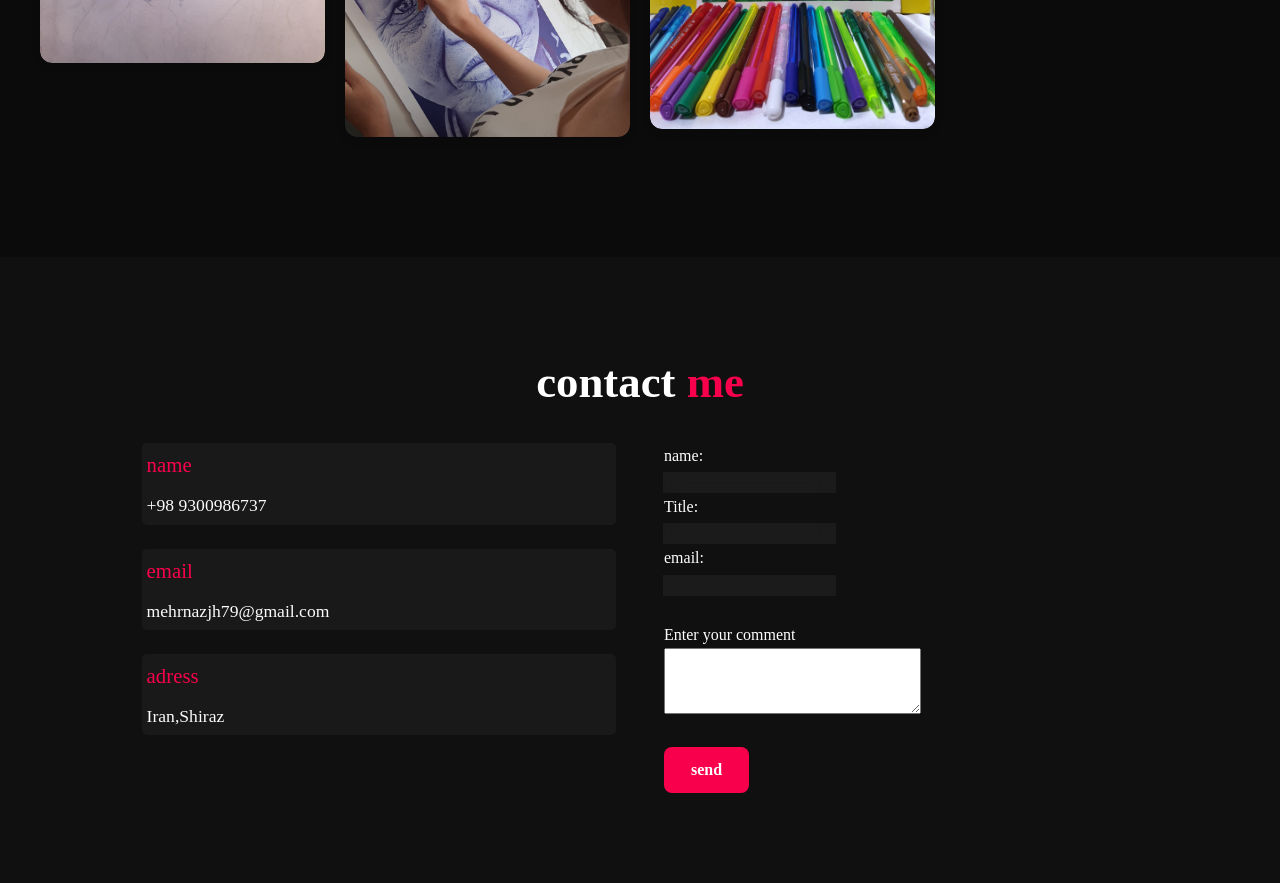
==== commit 1f7c6ef9: "Add files via upload" ====
--- a/design.html
+++ b/design.html
@@ -63,7 +63,7 @@
     <label for="filter-kohle">Kohle</label>
     <label for="filter-oil">Ölfarbe</label>
     <label for="filter-digital">Digital</label>
-    <label for="filter-sketch">Sketch</label>
+    <label for="filter-sketch">Drawing & Anatomy</label>
   </div>
 
   <!-- گالری -->
@@ -168,4 +168,4 @@
     </footer>
 
 </body>
-</html>
+</html>
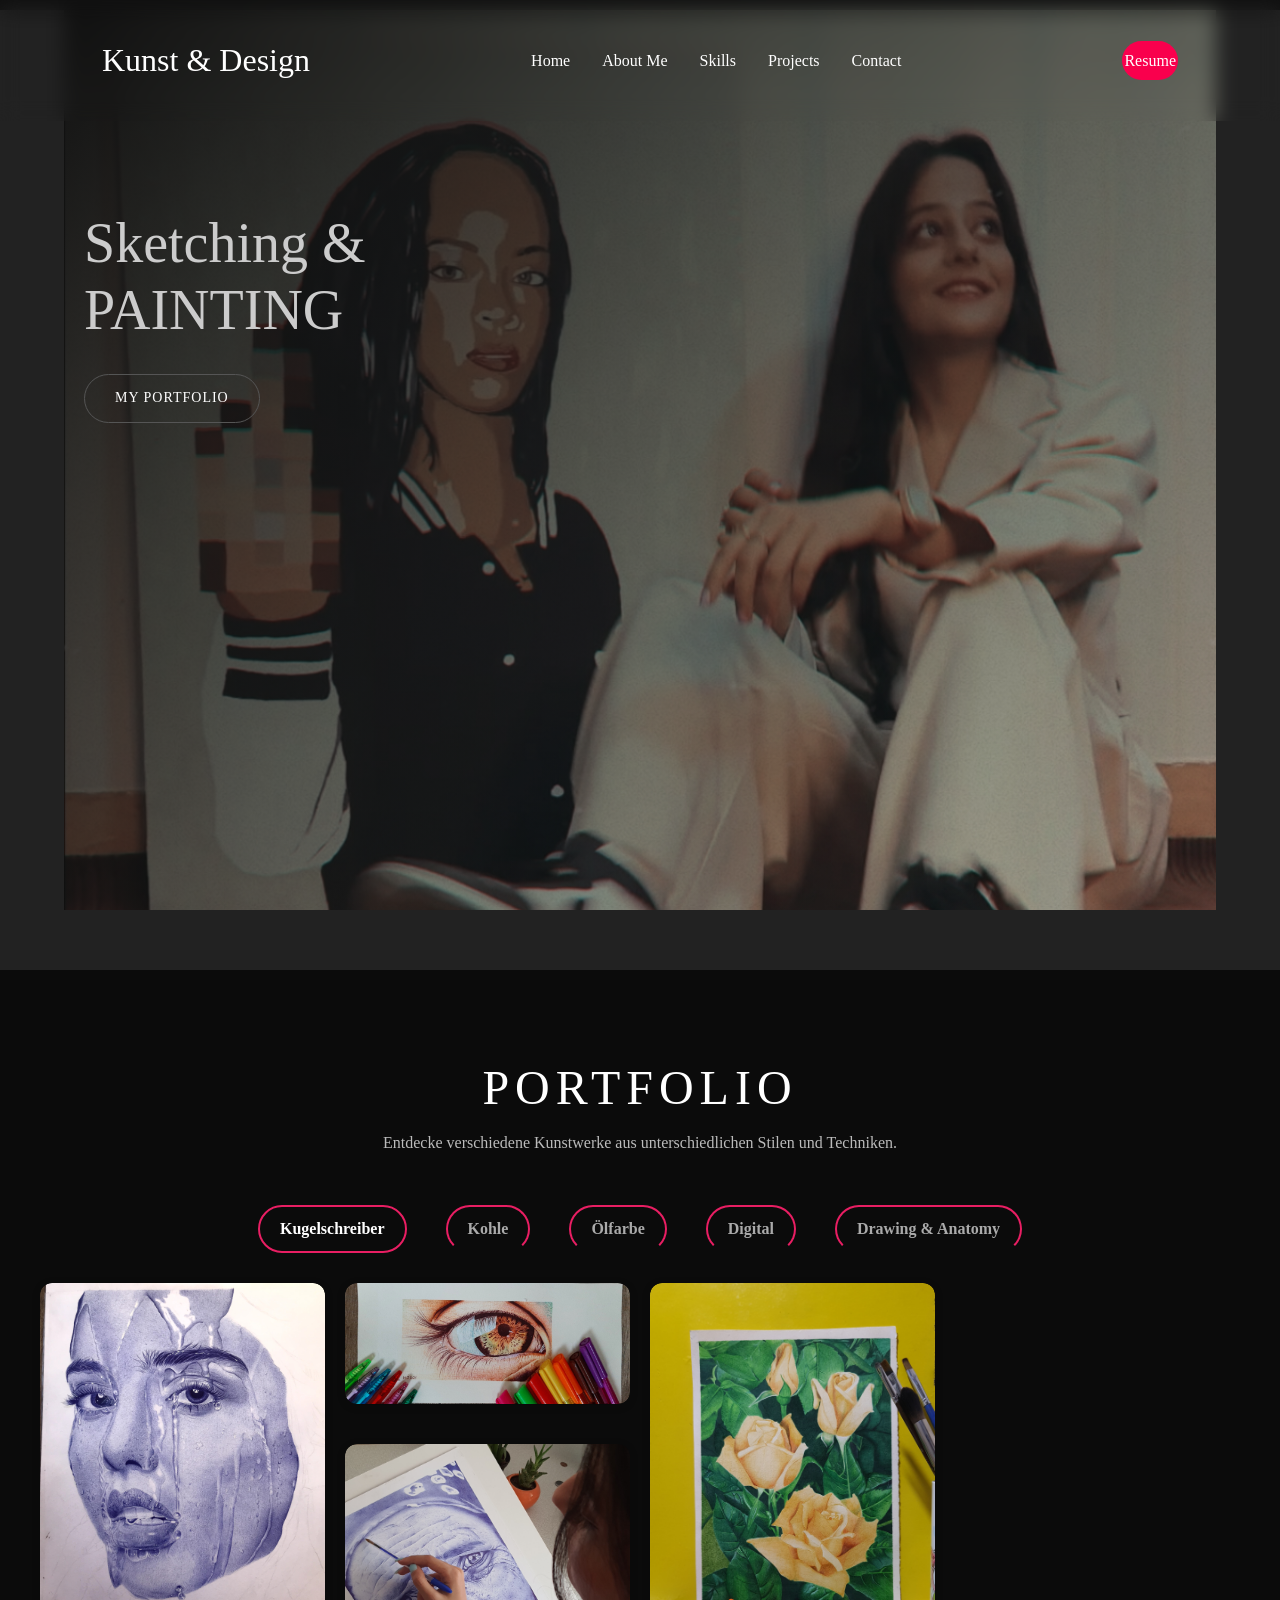
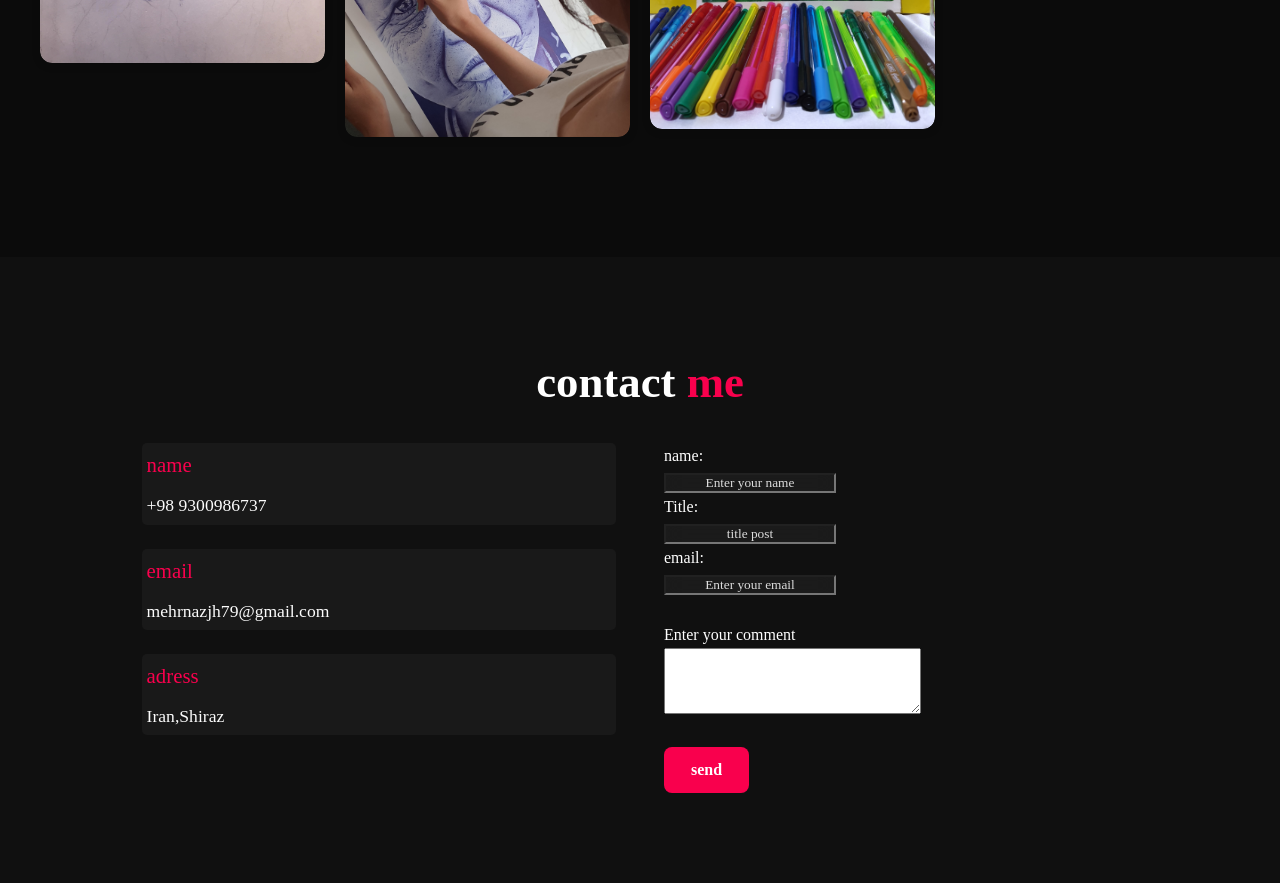
==== commit ab992065: "Add files via upload" ====
--- a/design.html
+++ b/design.html
@@ -21,14 +21,14 @@
                 </label>
 
                <ul class="nav-links" id="navlinks">
-<li><a href="index.html#start">Startseite</a></li>
-<li><a href="index.html#about">Über mich</a></li>
-<li><a href="index.html#skills">Fähigkeiten</a></li>
-<li><a href="index.html#projects">Projekte</a></li>
-<li><a href="index.html#contact">Kontakt</a></li>
+<li><a href="index.html#start">Home</a></li>
+<li><a href="index.html#about">About Me</a></li>
+<li><a href="index.html#skills">Skills</a></li>
+<li><a href="index.html#projects">Projects</a></li>
+<li><a href="index.html#contact">Contact</a></li>
 </ul>
 
-                <a href="#Lebenslauf" class="btn">Lebenslauf</a>
+                <a href="#Lebenslauf" class="btn">Resume</a>
             </nav>
         </div>
         
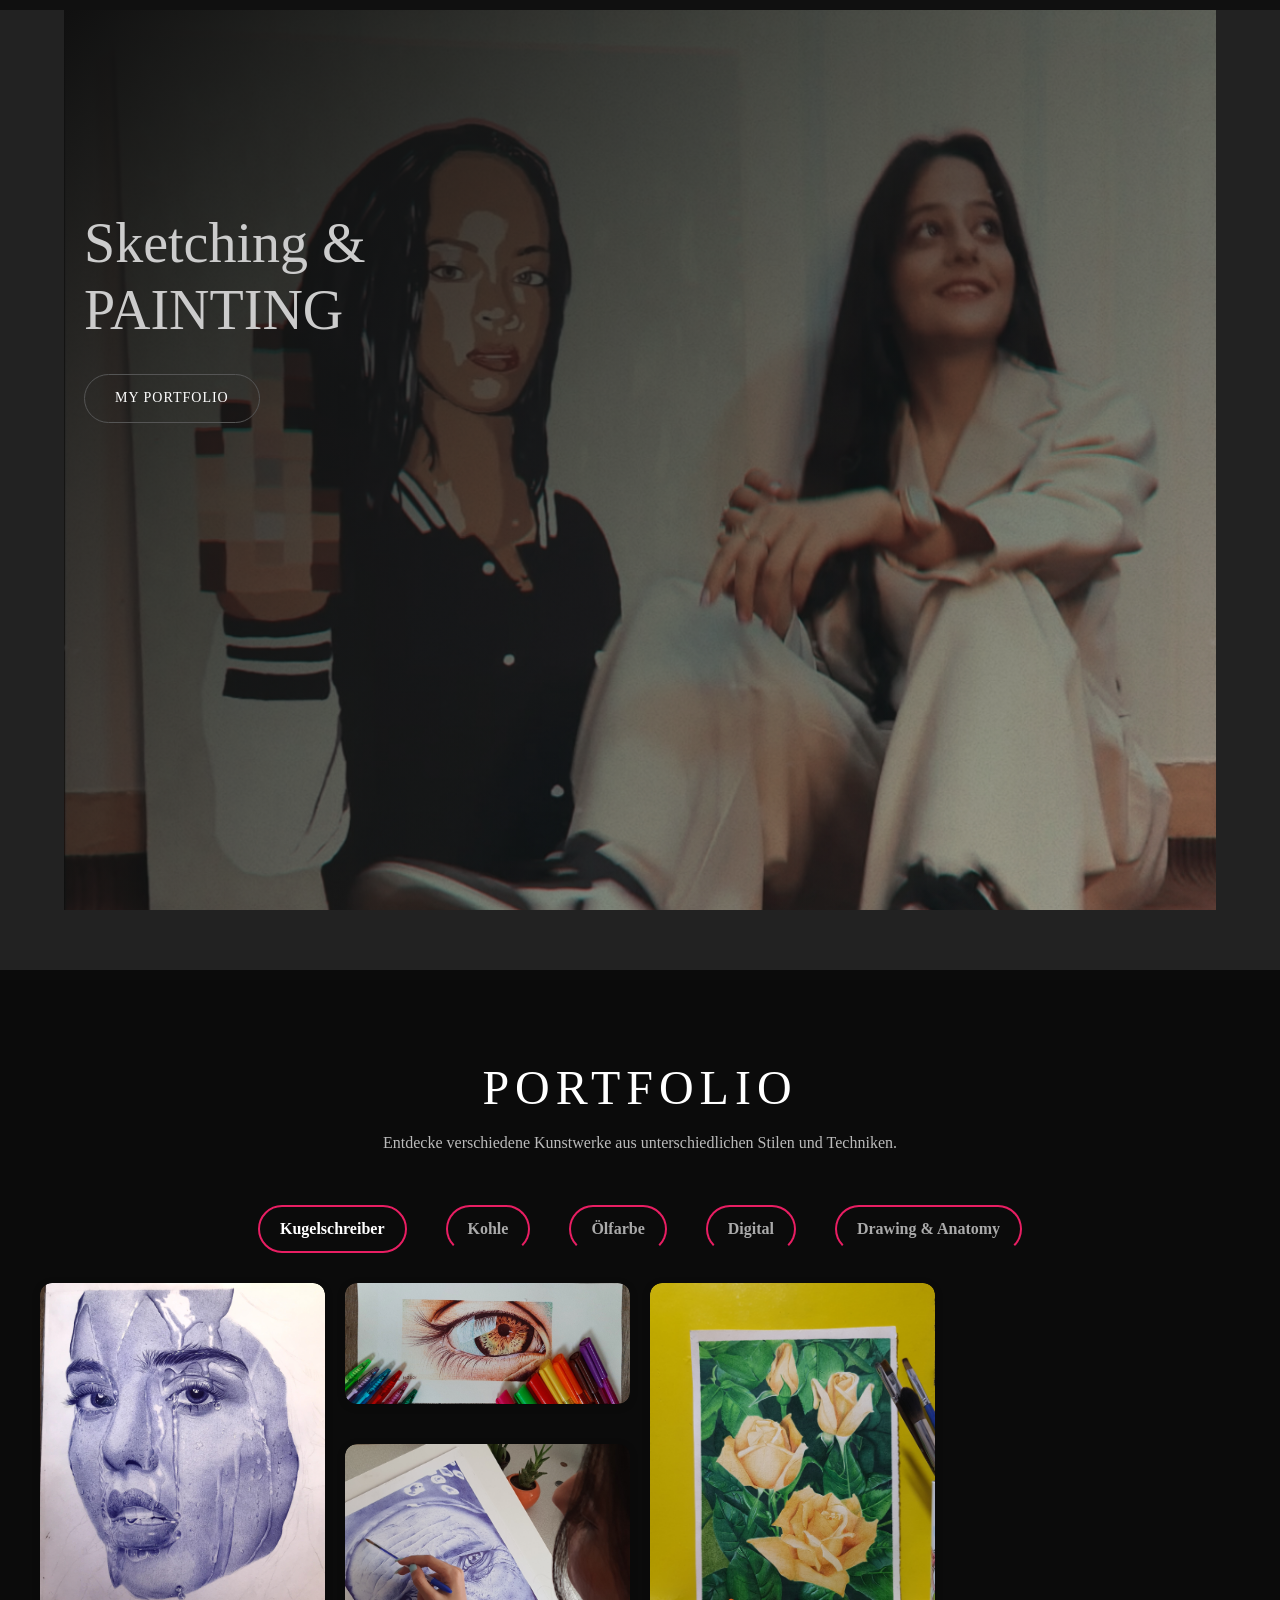
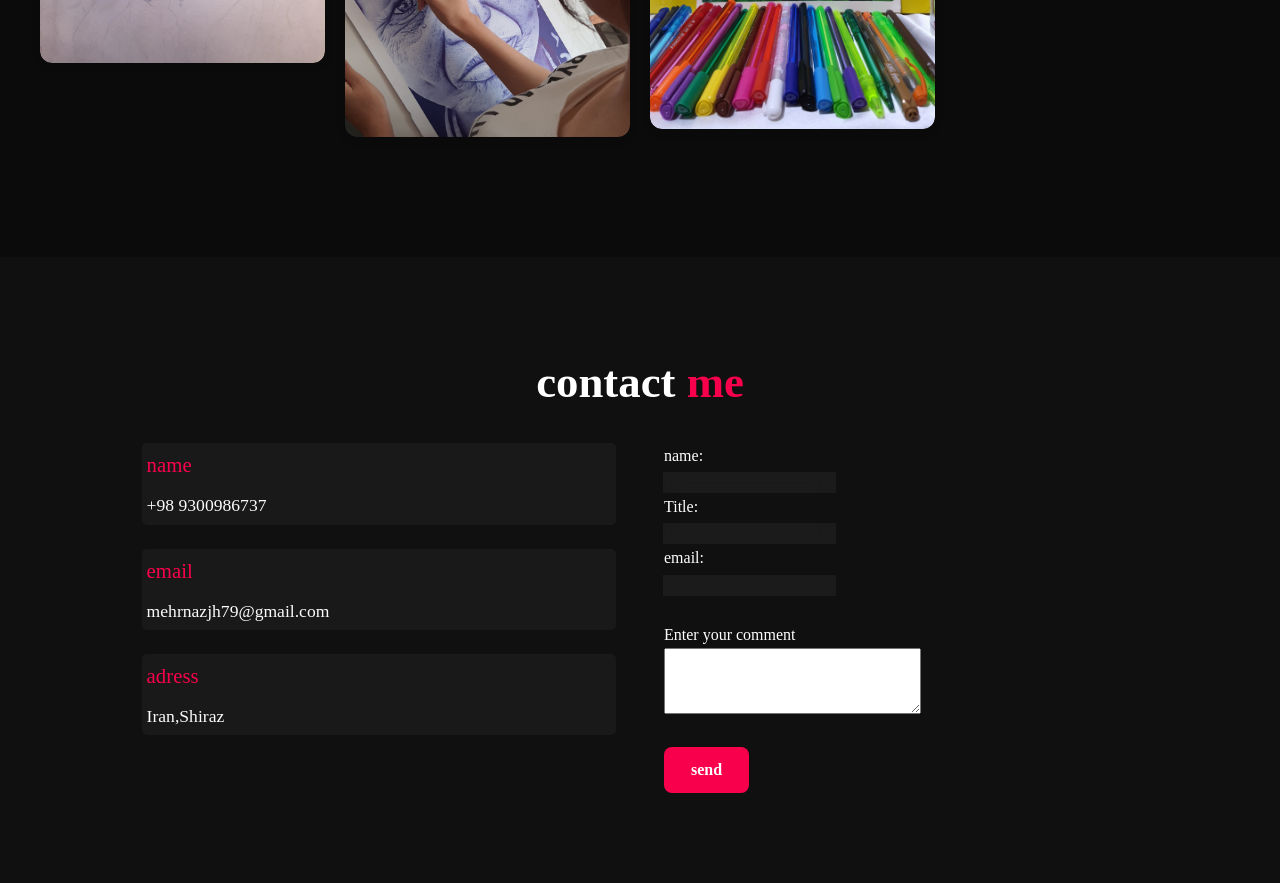
==== commit 3c9df6ad: "Add files via upload" ====
--- a/design.html
+++ b/design.html
@@ -8,7 +8,7 @@
     <title>Ul/UX</title>
 </head>
 <body>
-    <header class="header">
+    <!-- <header class="header">
         
         <div class="container">
             <nav class="navbar">
@@ -21,18 +21,18 @@
                 </label>
 
                <ul class="nav-links" id="navlinks">
-<li><a href="index.html#start">Home</a></li>
-<li><a href="index.html#about">About Me</a></li>
-<li><a href="index.html#skills">Skills</a></li>
-<li><a href="index.html#projects">Projects</a></li>
-<li><a href="index.html#contact">Contact</a></li>
+<li><a href="index.html#start">Startseite</a></li>
+<li><a href="index.html#about">Über mich</a></li>
+<li><a href="index.html#skills">Fähigkeiten</a></li>
+<li><a href="index.html#projects">Projekte</a></li>
+<li><a href="index.html#contact">Kontakt</a></li>
 </ul>
 
-                <a href="#Lebenslauf" class="btn">Resume</a>
+                <a href="#Lebenslauf" class="btn">Lebenslauf</a>
             </nav>
         </div>
         
-    </header>
+    </header> -->
 <section class="hero-art">
         <div class="container hero-art-content">
             
@@ -86,6 +86,8 @@
     <!-- <div class="art-item kohle"><img src="img/art12.jpg" alt=""></div> -->
 
     <!-- رنگ روغن - 6 عکس -->
+    
+    <!-- رنگ روغن - 6 عکس -->
     <div class="art-item oil"><img src="./img2/hors.jpg" alt=""></div>
     <div class="art-item oil"><img src="./img2/fall.jpg" alt=""></div>
     <div class="art-item oil"><img src="./img2/tabo.JPG"></div>
@@ -93,32 +95,27 @@
     <div class="art-item oil"><img src="./img2/IMG_20251206_053226.jpg" alt=""></div>
     <div class="art-item oil"><img src="./img2/IMG_20260306_171655.jpg" alt=""></div>
     <div class="art-item oil"><img src="./img2/monkey.jpg" alt=""></div>
-    <div class="art-item oil"><img src="./img2/IMG_6278.JPG" alt=""></div>
     <div class="art-item oil"><img src="./img2/takmil.jpg"></div>
 
     <!-- دیجیتال - 7 عکس -->
-    <div class="art-item digital"><img src="img/art19.jpg" alt=""></div>
-    <div class="art-item digital"><img src="img/art20.jpg" alt=""></div>
-    <div class="art-item digital"><img src="img/art21.jpg" alt=""></div>
-    <div class="art-item digital"><img src="img/art22.jpg" alt=""></div>
-    <div class="art-item digital"><img src="img/art23.jpg" alt=""></div>
-    <div class="art-item digital"><img src="img/art24.jpg" alt=""></div>
-    <div class="art-item digital"><img src="img/art25.jpg" alt=""></div>
+    <div class="art-item digital"><img src="./Anatomy/1.jpg" alt=""></div>
+    <div class="art-item digital"><img src="./Anatomy/2.jpg" alt=""></div>
+    <div class="art-item digital"><img src="./Anatomy/3.jpg" alt=""></div>
+    <div class="art-item digital"><img src="./Anatomy/IMG_20260505_144941.jpg" alt=""></div>
+    <div class="art-item digital"><img src="./Anatomy/IMG_20260505_145021.jpg" alt=""></div>
+    <div class="art-item digital"><img src="./Anatomy/IMG_20260505_145113.jpg" alt=""></div>
+    <div class="art-item digital"><img src="./Anatomy/IMG_20260505_145151.jpg" alt=""></div>
+    <div class="art-item digital"><img src="./Anatomy/IMG_20260614_225612.jpg" alt=""></div>
+    <div class="art-item digital"><img src="./Anatomy/Screenshot 2026-06-14 104421.png" alt=""></div>
+
+
 
     <!-- اسکچ - 5 عکس -->
     <div class="art-item sketch"><img src="./img2/S1.JPEG" alt=""></div>
-    <div class="art-item sketch"><img src="./img2/S2.JPEG" alt=""></div>
-    <div class="art-item sketch"><img src="./img2/S3.JPEG" alt=""></div>
-    <div class="art-item sketch"><img src="./img2/S4.jpg" alt=""></div>
     <div class="art-item sketch"><img src="./img2/S5.JPEG" alt=""></div>
     <div class="art-item sketch"><img src="./img2/S6.JPEG" alt=""></div>
     <div class="art-item sketch"><img src="./img2/S7.JPEG" alt=""></div>
-    <div class="art-item sketch"><img src="./Anatomy/IMG_20260505_144941.jpg" alt=""></div>
-    <div class="art-item sketch"><img src="./Anatomy/IMG_20260505_145021.jpg" alt=""></div>
-    <div class="art-item sketch"><img src="./Anatomy/IMG_20260505_145113.jpg" alt=""></div>
-    <div class="art-item sketch"><img src="./Anatomy/IMG_20260505_145151.jpg" alt=""></div>
-    <div class="art-item sketch"><img src="./Anatomy/IMG_2231.jpeg" alt=""></div>
-    <div class="art-item sketch"><img src="./Anatomy/IMG_2232.jpeg" alt=""></div>
+  </div>
 
   </div>
 </div>
